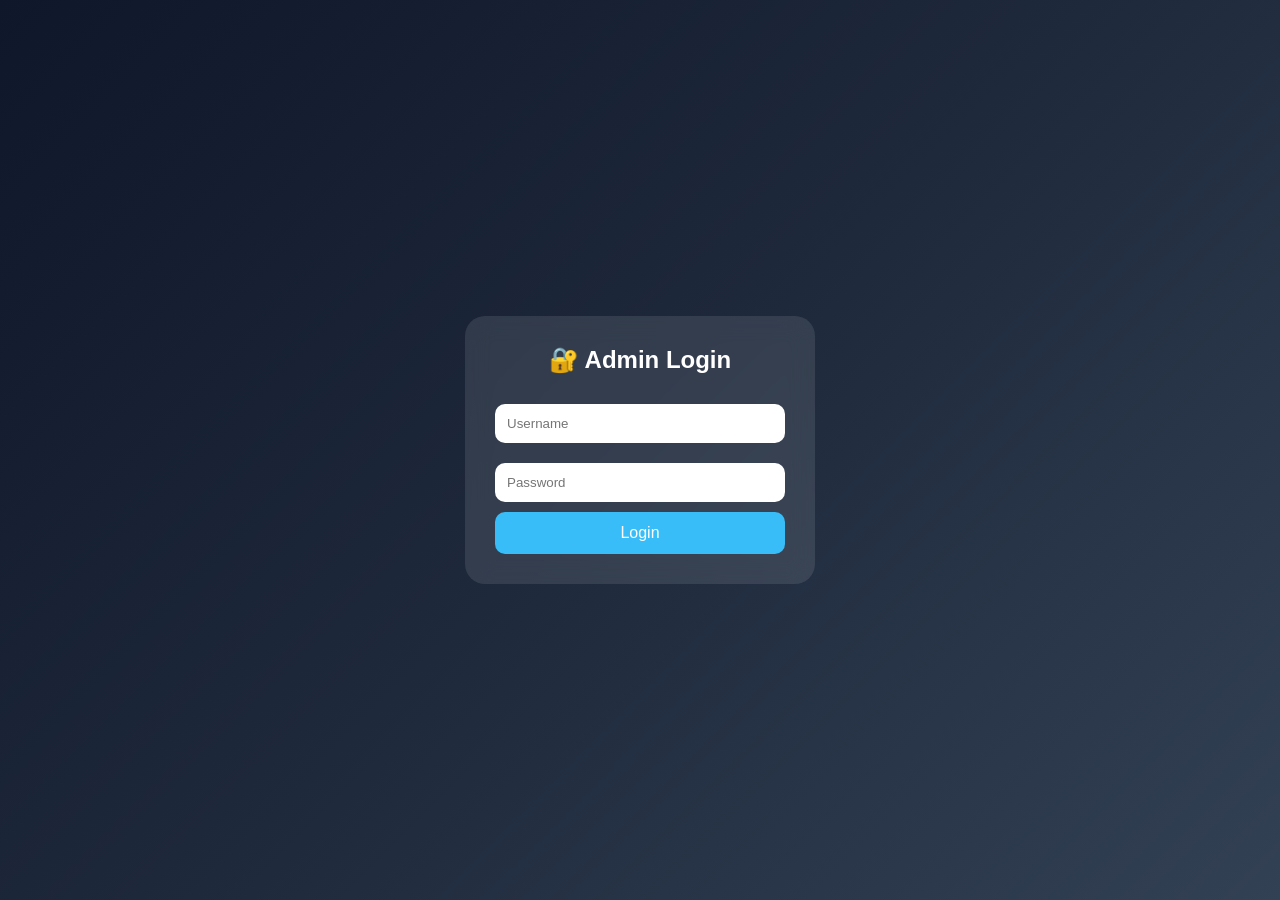
==== dashboard.html @ b5dfd486 "Add files via upload" ====
<!DOCTYPE html>
<html lang="en">
<head>
<meta charset="UTF-8">
<meta name="viewport" content="width=device-width, initial-scale=1.0">
<title>Admin Dashboard</title>

<style>

*{
    margin:0;
    padding:0;
    box-sizing:border-box;
    font-family:'Segoe UI',sans-serif;
}

body{
    background:#f4f7fc;
    padding:30px;
}

h1{
    text-align:center;
    margin-bottom:30px;
}

.form-box{
    max-width:700px;
    margin:auto;
    background:white;
    padding:25px;
    border-radius:15px;
    box-shadow:0 2px 10px rgba(0,0,0,0.1);
}

.form-box input{
    width:100%;
    padding:12px;
    margin:10px 0;
    border:1px solid #ddd;
    border-radius:8px;
}

button{
    padding:12px 20px;
    border:none;
    border-radius:8px;
    background:#38bdf8;
    color:white;
    cursor:pointer;
}

button:hover{
    background:#0ea5e9;
}

.cards{
    display:flex;
    justify-content:center;
    gap:20px;
    margin:30px 0;
    flex-wrap:wrap;
}

.card{
    background:white;
    width:220px;
    padding:20px;
    border-radius:15px;
    text-align:center;
    box-shadow:0 2px 10px rgba(0,0,0,0.1);
}

.card h2{
    margin-bottom:10px;
}

h2{
    text-align:center;
    margin:30px 0;
}

.mess-card{
    background:white;
    max-width:700px;
    margin:15px auto;
    padding:20px;
    border-radius:15px;
    box-shadow:0 2px 10px rgba(0,0,0,0.1);
}

.mess-card h3{
    margin-bottom:10px;
}

.logout{
    display:block;
    margin:20px auto;
}

</style>
</head>

<body>

<h1>🍱 Pune Student Mess Finder Dashboard</h1>

<div class="form-box">

    <input type="text" id="messName" placeholder="Mess Name">

    <input type="text" id="messLocation" placeholder="Location">

    <input type="text" id="messPrice" placeholder="Price">

    <input type="text" id="messType" placeholder="Veg / Non-Veg">

    <button onclick="addMess()">➕ Add Mess</button>

</div>

<div class="cards">

    <div class="card">
        <h2 id="total">0</h2>
        <p>Total Messes</p>
    </div>

    <div class="card">
        <h2 id="vegCount">0</h2>
        <p>Veg Messes</p>
    </div>

    <div class="card">
        <h2 id="nonVegCount">0</h2>
        <p>Non-Veg Messes</p>
    </div>

</div>

<h2>Available Messes</h2>

<div id="messList"></div>

<button class="logout" onclick="logout()">
🚪 Logout
</button>

<script>

if(localStorage.getItem("adminLoggedIn") !== "true"){
    window.location.href="login.html";
}

let messes =
JSON.parse(localStorage.getItem("messes")) || [];

function saveData(){
    localStorage.setItem(
        "messes",
        JSON.stringify(messes)
    );
}

function addMess(){

    let name =
    document.getElementById("messName").value;

    let location =
    document.getElementById("messLocation").value;

    let price =
    document.getElementById("messPrice").value;

    let type =
    document.getElementById("messType").value;

    if(name===""){
        alert("Enter Mess Name");
        return;
    }

    messes.push({
        name:name,
        location:location,
        price:price,
        type:type
    });

    saveData();
    showMesses();

    document.getElementById("messName").value="";
    document.getElementById("messLocation").value="";
    document.getElementById("messPrice").value="";
    document.getElementById("messType").value="";
}

function deleteMess(index){

    if(confirm("Delete this mess?")){

        messes.splice(index,1);

        saveData();

        showMesses();
    }
}

function showMesses(){

    let html="";

    let total = messes.length;

    let veg = messes.filter(
        mess => mess.type.toLowerCase().includes("veg")
    ).length;

    let nonVeg = messes.filter(
        mess => mess.type.toLowerCase().includes("non")
    ).length;

    document.getElementById("total").innerText = total;
    document.getElementById("vegCount").innerText = veg;
    document.getElementById("nonVegCount").innerText = nonVeg;

    messes.forEach((mess,index)=>{

        html += `
        <div class="mess-card">

            <h3>${mess.name}</h3>

            <p><b>Location:</b> ${mess.location}</p>

            <p><b>Price:</b> ${mess.price}</p>

            <p><b>Type:</b> ${mess.type}</p>

            <button onclick="deleteMess(${index})">
                ❌ Delete
            </button>

        </div>
        `;
    });

    document.getElementById("messList").innerHTML = html;
}

function logout(){

    localStorage.removeItem(
        "adminLoggedIn"
    );

    window.location.href =
    "login.html";
}

showMesses();

</script>

</body>
</html>
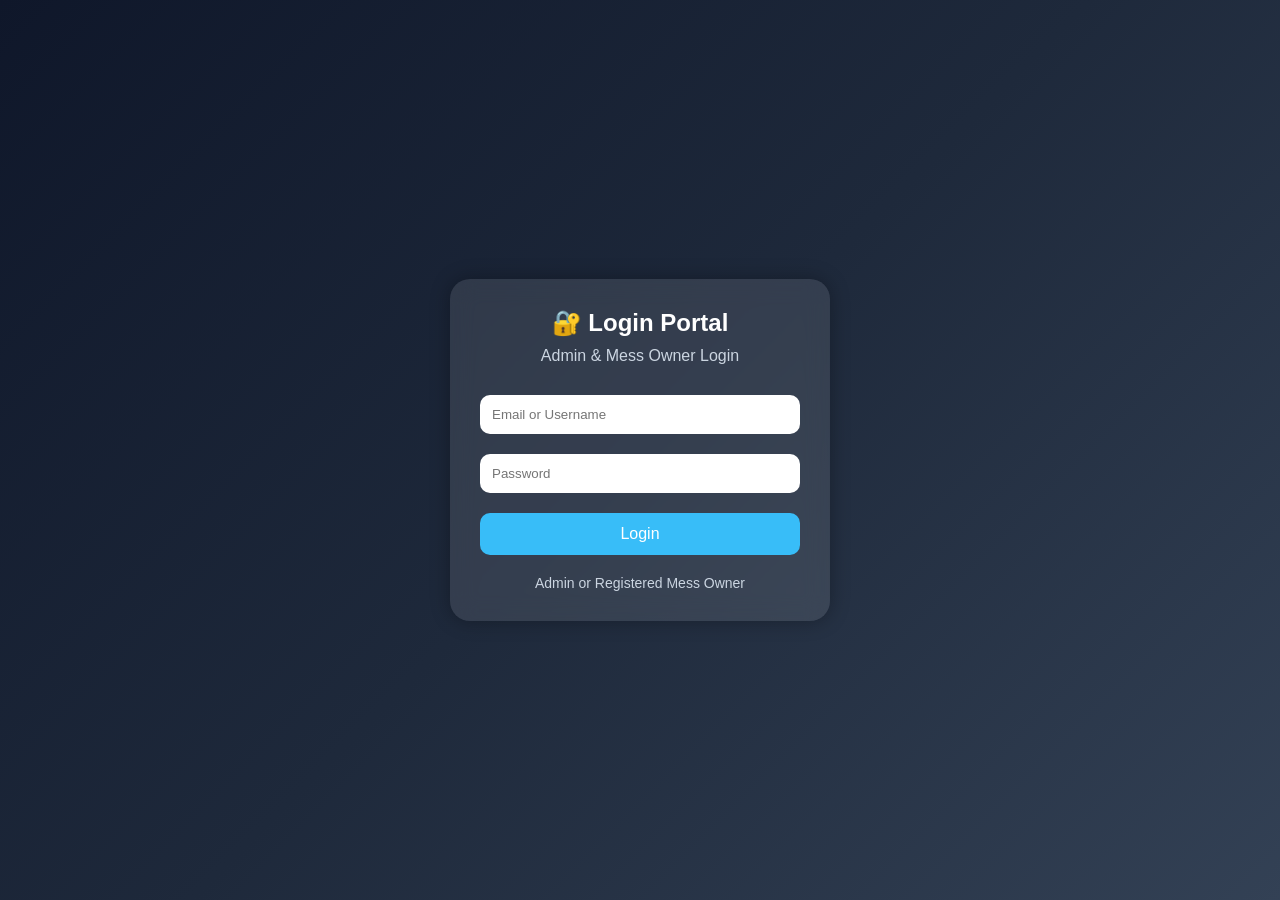
==== commit 9e4983b0: "Add files via upload" ====
--- a/dashboard.html
+++ b/dashboard.html
@@ -115,8 +115,19 @@
 
     <input type="text" id="messType" placeholder="Veg / Non-Veg">
 
-    <button onclick="addMess()">➕ Add Mess</button>
-
+<input type="email" id="ownerEmail" placeholder="Owner Email">
+
+<input type="password" id="ownerPassword" placeholder="Owner Password">
+
+<input type="text" id="openTime" placeholder="Opening Time">
+
+<input type="text" id="closeTime" placeholder="Closing Time">
+
+<button onclick="addMess()" id="addBtn">➕ Add Mess</button>
+
+<button onclick="updateMess()" id="updateBtn" style="display:none;">
+✏️ Update Mess
+</button>
 </div>
 
 <div class="cards">
@@ -154,6 +165,7 @@
 
 let messes =
 JSON.parse(localStorage.getItem("messes")) || [];
+let editIndex = -1;
 
 function saveData(){
     localStorage.setItem(
@@ -182,11 +194,19 @@
     }
 
     messes.push({
-        name:name,
-        location:location,
-        price:price,
-        type:type
-    });
+    name:name,
+    location:location,
+    price:price,
+    type:type,
+    ownerEmail:
+    document.getElementById("ownerEmail").value,
+    ownerPassword:
+    document.getElementById("ownerPassword").value,
+    openTime:
+    document.getElementById("openTime").value,
+    closeTime:
+    document.getElementById("closeTime").value
+});
 
     saveData();
     showMesses();
@@ -195,6 +215,10 @@
     document.getElementById("messLocation").value="";
     document.getElementById("messPrice").value="";
     document.getElementById("messType").value="";
+    document.getElementById("ownerEmail").value="";
+document.getElementById("ownerPassword").value="";
+document.getElementById("openTime").value="";
+document.getElementById("closeTime").value="";
 }
 
 function deleteMess(index){
@@ -208,7 +232,77 @@
         showMesses();
     }
 }
-
+function editMess(index){
+ alert("Edit button clicked");
+
+    editIndex = index;
+    console.log(messes[index]);
+
+    document.getElementById("messName").value =
+    messes[index].name;
+
+    document.getElementById("messLocation").value =
+    messes[index].location;
+
+    document.getElementById("messPrice").value =
+    messes[index].price;
+
+    document.getElementById("messType").value =
+    messes[index].type;
+
+    document.getElementById("ownerEmail").value =
+    messes[index].ownerEmail || "";
+
+    document.getElementById("ownerPassword").value =
+    messes[index].ownerPassword || "";
+
+    document.getElementById("openTime").value =
+    messes[index].openTime || "";
+
+    document.getElementById("closeTime").value =
+    messes[index].closeTime || "";
+
+    document.getElementById("addBtn").style.display =
+    "none";
+
+    document.getElementById("updateBtn").style.display =
+    "inline-block";
+}
+
+function updateMess(){
+
+    if(editIndex === -1) return;
+
+    messes[editIndex].name =
+    document.getElementById("messName").value;
+
+    messes[editIndex].location =
+    document.getElementById("messLocation").value;
+
+    messes[editIndex].price =
+    document.getElementById("messPrice").value;
+
+    messes[editIndex].type =
+    document.getElementById("messType").value;
+
+    messes[editIndex].ownerEmail =
+    document.getElementById("ownerEmail").value;
+
+    messes[editIndex].ownerPassword =
+    document.getElementById("ownerPassword").value;
+
+    messes[editIndex].openTime =
+    document.getElementById("openTime").value;
+
+    messes[editIndex].closeTime =
+    document.getElementById("closeTime").value;
+
+    saveData();
+
+    alert("Mess Updated Successfully");
+
+    location.reload();
+}
 function showMesses(){
 
     let html="";
@@ -216,12 +310,12 @@
     let total = messes.length;
 
     let veg = messes.filter(
-        mess => mess.type.toLowerCase().includes("veg")
-    ).length;
-
-    let nonVeg = messes.filter(
-        mess => mess.type.toLowerCase().includes("non")
-    ).length;
+    mess => mess.type.toLowerCase() === "veg"
+).length;
+
+let nonVeg = messes.filter(
+    mess => mess.type.toLowerCase() === "non-veg"
+).length;
 
     document.getElementById("total").innerText = total;
     document.getElementById("vegCount").innerText = veg;
@@ -230,22 +324,34 @@
     messes.forEach((mess,index)=>{
 
         html += `
-        <div class="mess-card">
-
-            <h3>${mess.name}</h3>
-
-            <p><b>Location:</b> ${mess.location}</p>
-
-            <p><b>Price:</b> ${mess.price}</p>
-
-            <p><b>Type:</b> ${mess.type}</p>
-
-            <button onclick="deleteMess(${index})">
-                ❌ Delete
-            </button>
-
-        </div>
-        `;
+<div class="mess-card">
+
+    <h3>${mess.name}</h3>
+
+    <p><b>Location:</b> ${mess.location}</p>
+
+    <p><b>Price:</b> ${mess.price}</p>
+
+    <p><b>Type:</b> ${mess.type}</p>
+
+    <p><b>Opening:</b> ${mess.openTime || "-"}</p>
+
+    <p><b>Closing:</b> ${mess.closeTime || "-"}</p>
+
+    <p><b>Owner Email:</b> ${mess.ownerEmail || "-"}</p>
+
+    <button onclick="editMess(${index})">
+        ✏️ Edit
+    </button>
+     <button onclick="updateMess()" id="updateBtn" style="display:none;">
+    ✏️ Update Mess
+     </button>
+    <button onclick="deleteMess(${index})">
+        ❌ Delete
+    </button>
+
+</div>
+`;
     });
 
     document.getElementById("messList").innerHTML = html;
